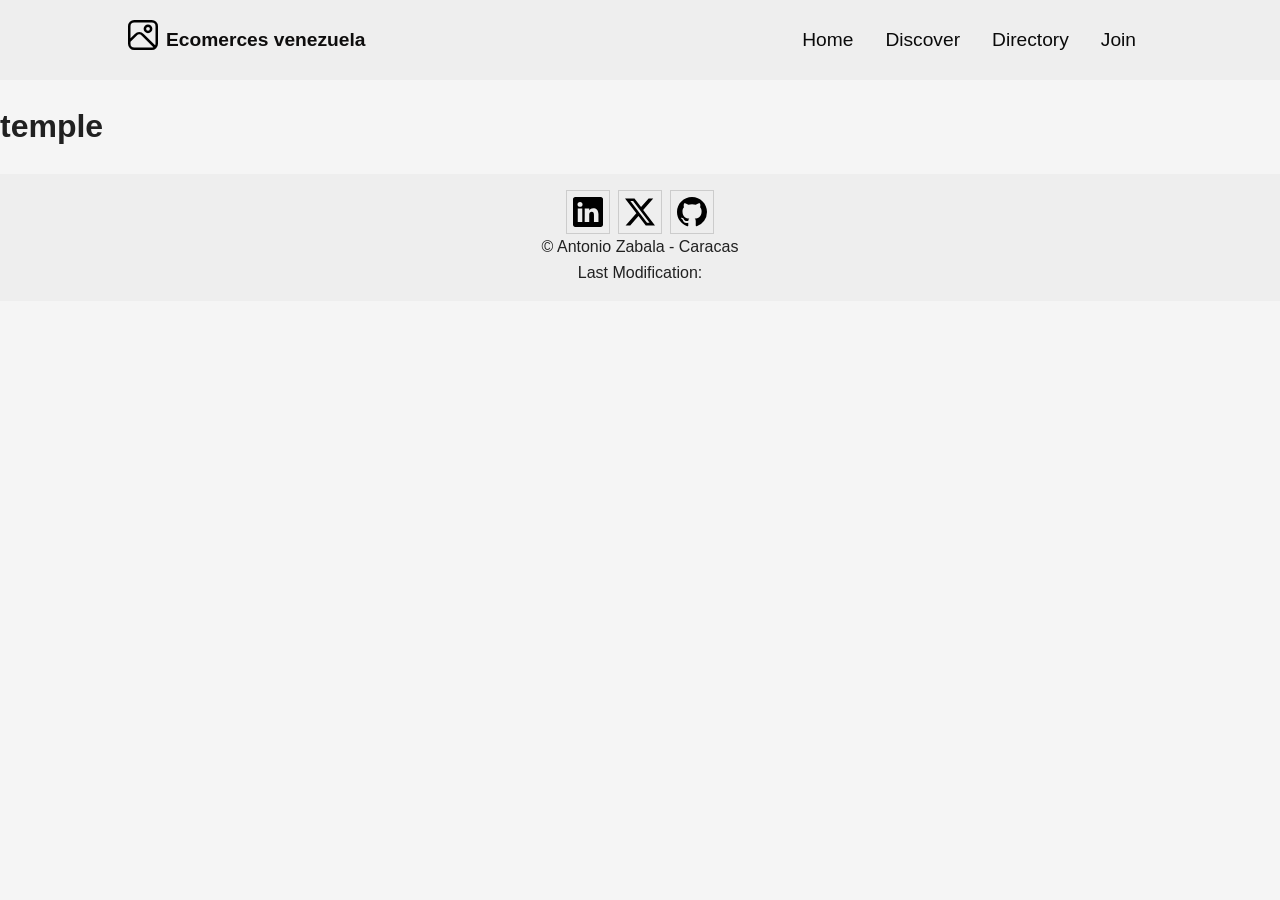
==== chamber/index.html @ d1c955ec "add" ====
<!DOCTYPE html>
<html lang="en">

<head>
    <meta charset="UTF-8">
    <meta name="viewport" content="width=device-width, initial-scale=1.0">
    <title>WDD 231 | Antonio zabala- Directory</title>
    <meta name="description" content="Course portal homepage for WDD 231 focusing on web frontend development.">
    <meta name="author" content="antonio zabala">
    <!---style meta twitter here-->
    <meta property="og:title" content="WDD 231 Directory | Antonio Zabala Course Assignment">
    <meta property="og:description"
        content="Explore the WDD 231 course directory by Antonio Zabala. Discover campus project links, responsive design resources, and student assignments.">
    <meta property="og:image" content="https://antoniozabala123.github.io/wdd231/index.html">
    <meta property="og:url" content="https://github.io">

    <!---style sheet here-->
    <link rel="preconnect" href="https://fonts.googleapis.com">
    <link rel="preconnect" href="https://fonts.gstatic.com" crossorigin>
    <link href="https://fonts.googleapis.com/css2?family=Roboto:wght@400;700&display=swap" rel="stylesheet">

    <link rel="icon" href="images/usuario-graduado.svg" type="image/x-icon">

    <link rel="stylesheet" href="styles/normalize.css">
    <link rel="stylesheet" href="styles/home.css">
    <script src="scripts/home.js" defer></script>


</head>


<body>
    <!---header here-->
        <header>
            <div class="logo">
                <span class="logo-icon"><img src="images/imagen.svg" alt="site logo" width="30" height="40"></span>
                <span class="logo-text">Ecomerces venezuela</span>
            </div>
            <button id="menu" aria-label="Open navigation menu" aria-expanded="false">☰</button>
            <nav aria-label="Main Navigation">
                <ul>
                    <li><a href="#" class="active">Home</a></li>
                    <li><a href="#">Discover</a></li>
                    <li><a href="#">Directory</a></li>
                    <li><a href="#">Join</a></li>
                </ul>
            </nav>
                  </header>
    <main>
        <h1>temple</h1>
    </main>

        <footer>
        <div class="social">
            <a href="https://www.linkedin.com/" target="_blank"><img src="images/linkedin.svg" alt="linked in"
                    width="16" height="16"></a>
            <a href="https://x.com/home" target="_blank"><img src="images/twitter-x.svg" alt="twitter" width="16"
                    height="16"></a>
            <a href="https://github.com" target="_blank"><img src="images/github.svg" alt="github" width="16"
                    height="16"></a>
        </div>
        <p>&copy; <span id="currentYear"></span> Antonio Zabala - Caracas</p>
        <p>Last Modification: <span id="lastModified"></span></p>
    </footer>
</body>

</html>
---- chamber/styles/home.css ----
* {
    margin: 0;
    padding: 0;
    box-sizing: border-box;
}

body {
    font-family: 'Open Sans', sans-serif;
    color: #212121;
    background-color: #F5F5F5;
    line-height: 1.6;
}

header {
    background-color: #eee;
    display: flex;
    align-items: center;
    justify-content: space-between;
    padding: 0 10%;
    min-height: 80px;
}

.logo {
    display: flex;
    align-items: center;
    gap: 0.5rem;
    font-size: 1.2rem;
    font-weight: bold;
}

.logo-text {
    color: #0e0d0d;
}


nav ul {
    list-style: none;
    display: flex;
    flex-direction: row;
    justify-content: flex-end;
}

nav a {
    display: block;
    color: #0a0a0a;
    text-align: center;
    padding: 1rem;
    text-decoration: none;
    font-size: larger;
    flex: 1 1 100%;
}

#menu {
    display: none;
    font-size: 2rem;
    background: none;
    border: none;
    color: rgb(26, 24, 24);
    cursor: pointer;
    padding: 0.5rem;
    position: absolute;
    
        top: 0.8rem;
        right: 3rem;
}

footer {
    background-color: #eee;
    padding: 1rem 10px;
    text-align: center;
}

.social {
    display: flex;
    justify-content: center;
    column-gap: 8px;
}

.social a {
    display: flex;
    justify-content: center;
    align-items: center;
    width: 44px;
    height: 44px;
    border: #ccc solid 1px;
}

.social img {
    width: 30px;
    height: 30px;

}
nav a:hover {

    color: #E07A5F;
}

@media (max-width: 768px) {
    h1 {
        font-size: 1.8rem;
    }

    h2,
    h3 {
        font-size: 1.5rem;
    }

    #menu {
        display: block;
        order: 2
        
    }


    header {
        display: flex;
        flex-direction: column;
        justify-content: center;
        align-items: center;
        padding: 1rem 5%;
        color: #fff;
    }

    nav ul {
            display: flex;
            flex-direction: column;
            align-items: center;
            padding: 0;
            margin: 0;
                 }
        
    nav {
        display: none;
        width: 100%;
        order: 3;
    }

    nav.open {
        display: flex;
        flex-direction:column;
        display: block;
        width: 100%;
        text-align: center;
        
    }}
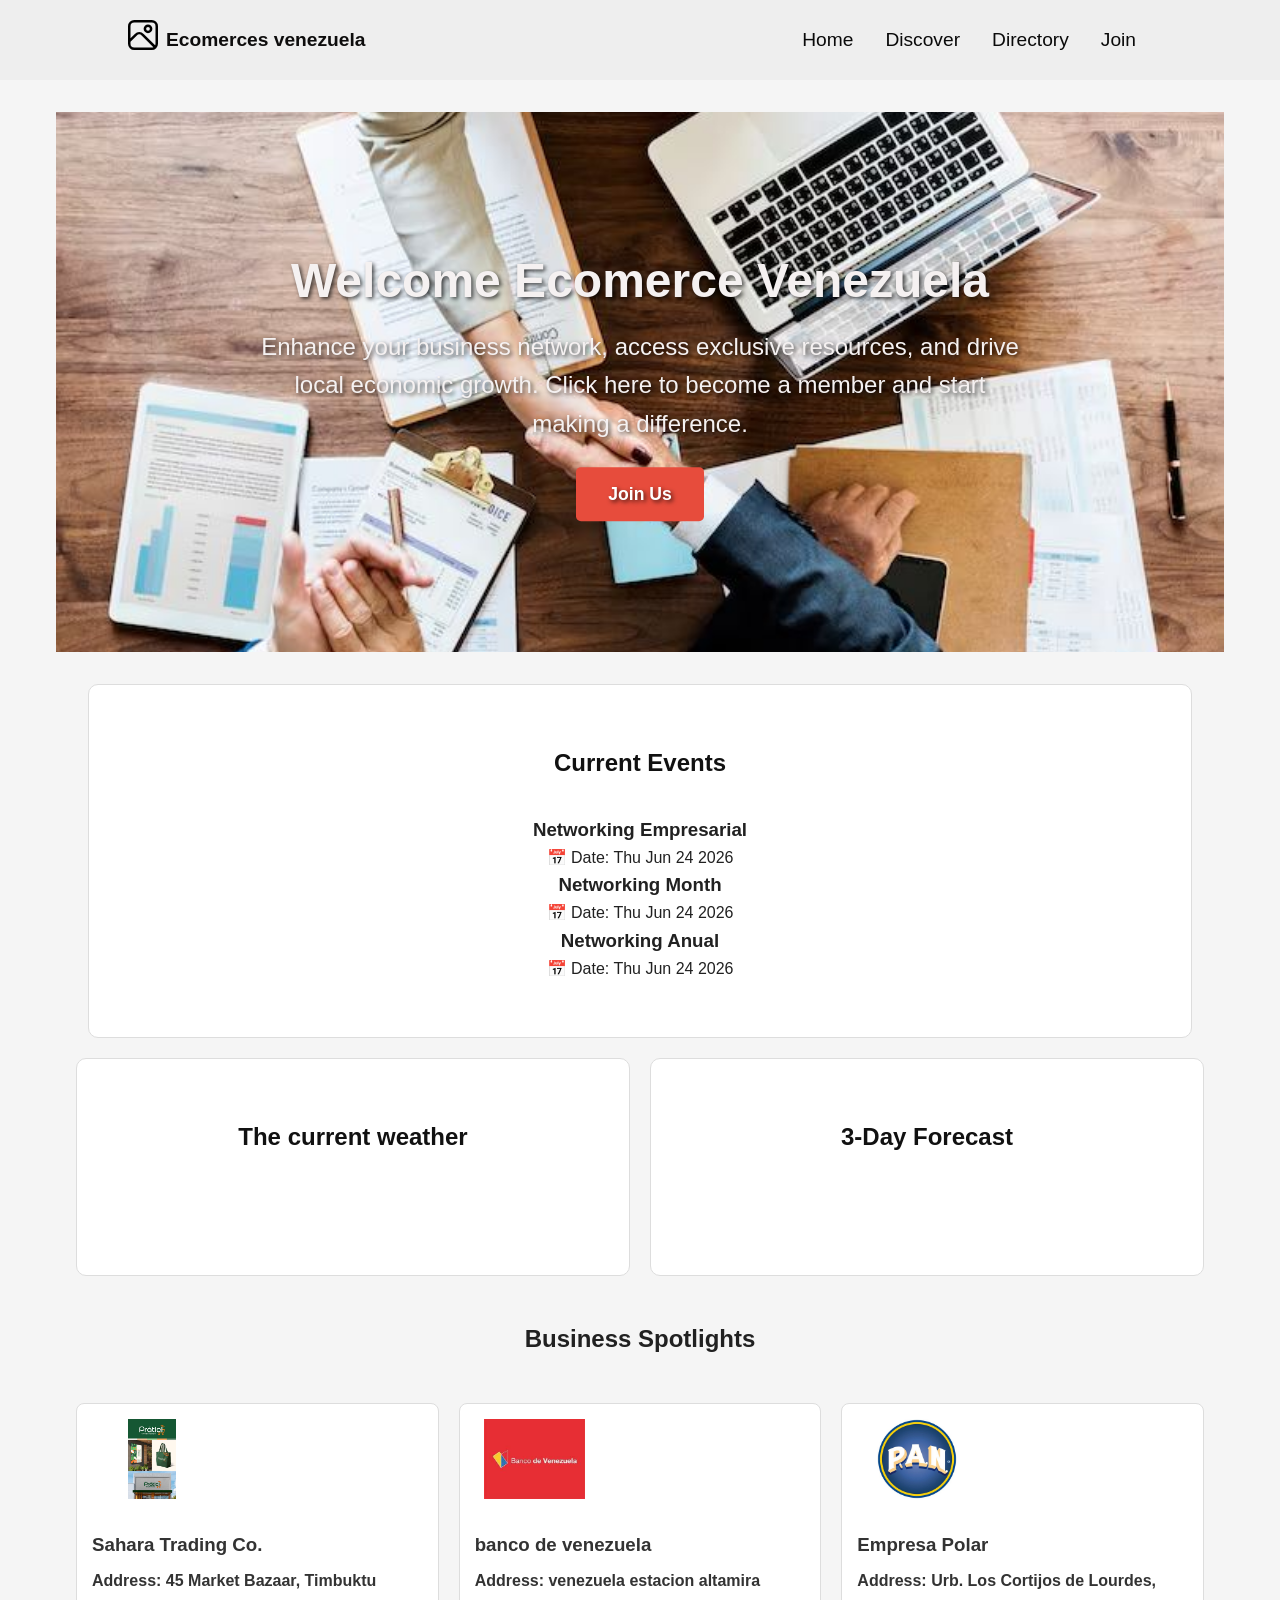
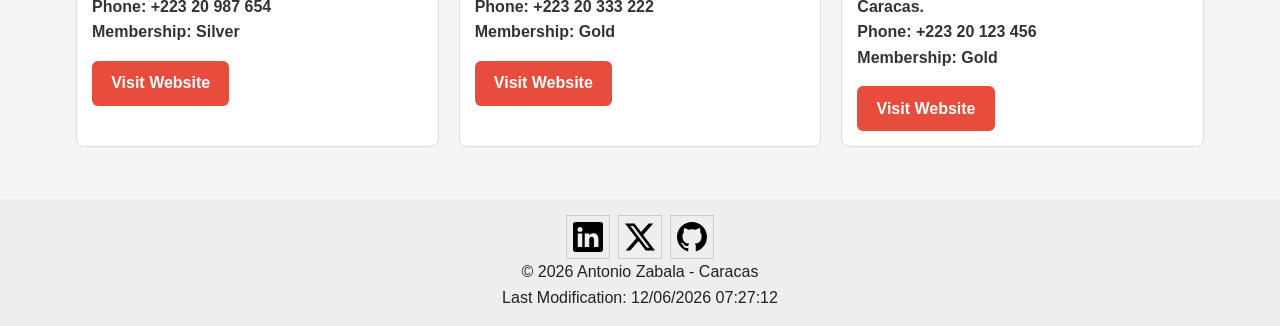
==== commit 6597fe49: "add" ====
--- a/chamber/index.html
+++ b/chamber/index.html
@@ -45,10 +45,71 @@
                     <li><a href="#">Join</a></li>
                 </ul>
             </nav>
-                  </header>
-    <main>
-        <h1>temple</h1>
+    </header>
+        <main>
+            <!-- HERO SECTION -->
+            <section class="hero">
+                <picture>
+                    <source media="(max-width: 600px)" srcset="images/negocio.jpg">
+                    <source media="(max-width: 1024px)" srcset="images/negocio.jpg">
+                    <img src="images/negocio.jpg"Ciudad y Cámara de Comercio" loading="lazy">
+                </picture>
+                <div class="hero-content">
+                    <h2>Welcome Ecomerce Venezuela</h2>
+                    <p>Enhance your business network, access exclusive resources, and drive local economic growth.
+                    
+                    Click here to become a member and start making a difference.</p>
+                    <a href="join.html" class="cta-button">Join Us</a>
+                </div>
+            </section>
+            <div class="home-grid">
+                <section class="card events">
+                    <h2>Current Events</h2>
+                    <div class="events-list">
+            
+                    
+                        <div class="events-items">
+                            <h3>Networking Empresarial</h3>
+                            <p>📅 Date: Thu Jun 24 2026</p>
+                        </div>
+            
+                        
+                        <div class="events-items">
+                            <h3>Networking Month</h3>
+                            <p>📅 Date: Thu Jun 24 2026</p>
+                        </div>
+            
+            
+                        <div class="events-items">
+                            <h3>Networking Anual</h3>
+                            <p>📅 Date: Thu Jun 24 2026</p>
+                        </div>
+                    </div> 
+                </section> 
+            </div>
+        <section class="weather">
+            <div class="card">
+                <h2>The current weather</h2>
+                <h4 id="town"></h4>
+                <h4 id="day"></h4>
+                <img id="graphic" src="" alt="">
+                <p id="description"></p>
+                <p id="temperature"></p>
+            </div>
+            <div class="card">
+                <h2>3-Day Forecast</h2>
+                <div class="forecast-container" id="forecast-container">
+                </div>
+            </div>
+    </section>
+
+    <section class="spotlights">
+        <h5>Business Spotlights</h5>
+        <div id="spotlights" class="spotlight-grid"></div>
+    </section>
+
     </main>
+    
 
         <footer>
         <div class="social">
--- a/chamber/styles/home.css
+++ b/chamber/styles/home.css
@@ -10,12 +10,18 @@
     background-color: #F5F5F5;
     line-height: 1.6;
 }
-
+main {
+    margin: 2rem auto;
+    padding: 0 1rem;
+    max-width: 1200px;
+    width: 100%;
+}
 header {
     background-color: #eee;
     display: flex;
     align-items: center;
     justify-content: space-between;
+    position: sticky;
     padding: 0 10%;
     min-height: 80px;
 }
@@ -58,11 +64,202 @@
     color: rgb(26, 24, 24);
     cursor: pointer;
     padding: 0.5rem;
+    top: 0.8rem;
+    right: 3rem;
+}
+
+/*****************/
+.weather {
+    display: grid;
+    grid-template-columns: 1fr 1fr ;
+    gap: 20px;
+    width: 100%;
+    padding: 20px;
+    box-sizing: border-box;
+}
+
+.card {
+    background: #fff;
+    border: 1px solid #ddd;
+    border-radius: 10px;
+    text-align: center;
+}
+
+.card h2 {
+    margin: .2rem 0;
+}
+
+.card #description {
+    text-transform: capitalize;
+    color: #131212;
+    margin: .3rem 0;
+}
+
+.card #temperature {
+    font-size: 1.5rem;
+    color: #080808;
+    margin: .2rem 0;
+}
+
+/*************** Hero***********/
+
+.hero {
+    position: relative;
+    width: 100%;
+    height: 60vh;
+    min-height: 300px;
+    overflow: hidden;
+    margin-bottom: 2rem;
+}
+
+.hero picture {
+    width: 100%;
+    height: 100%;
+    display: block;
+}
+
+.hero img {
+    width: 100%;
+    height: 100%;
+    object-fit: cover;
+}
+
+.hero-content {
     position: absolute;
-    
-        top: 0.8rem;
-        right: 3rem;
-}
+    top: 50%;
+    left: 50%;
+    transform: translate(-50%, -50%);
+    text-align: center;
+    color: rgb(245, 241, 241);
+    text-shadow: 2px 2px 4px rgba(0, 0, 0, 0.7);
+    padding: 1rem;
+    width: 90%;
+    max-width: 800px;
+}
+
+.hero-content h2 {
+    font-size: clamp(1.5rem, 5vw, 3rem);
+    margin-bottom: 0.5rem;
+}
+
+.hero-content p {
+    font-size: clamp(1rem, 2vw, 1.5rem);
+    margin-bottom: 1.5rem;
+}
+
+.cta-button {
+    display: inline-block;
+    padding: 0.8rem 2rem;
+    background-color: #e74c3c;
+    color: white;
+    text-decoration: none;
+    border-radius: 5px;
+    font-weight: bold;
+    font-size: 1.1rem;
+    transition: background-color 0.3s, transform 0.3s;
+}
+
+.cta-button:hover {
+    background-color: #c0392b;
+    transform: scale(1.05);
+}
+
+
+/*************** hero ***********/
+
+/***************** events *************/
+.home-grid {
+    display: grid;
+    grid-template-columns: 1fr;
+    gap: 3rem;
+    max-width: 1200px;
+    margin: 0 auto;
+    padding: 0 2rem;
+}
+
+.card {
+    background: #fff;
+    border-radius: 10px;
+    text-align: center;
+    padding: 3.5rem;
+    }
+
+
+.card h2 {
+    color: #111111;
+    padding-bottom: 0.5rem;
+    margin-bottom: 1.5rem;
+}
+
+
+.event-item {
+    margin-bottom: 1.5rem;
+    padding: 1rem;
+    background: #f8f9fa;
+    border-radius: 5px;
+}
+
+.event-item h3 {
+    margin: 0 0 0.5rem 0;
+    color: #ccc;
+}
+
+.event-item p {
+    font-size: 1.5rem;
+    color: #080808;
+    margin: .2rem 0;
+}
+/***************** events *************/
+
+/********** spotlights********/
+#spotlights {
+    display: grid;
+    grid-template-columns: 1fr 1fr 1fr;
+    gap: 20px;
+    width: 100%;
+    padding: 20px;
+    box-sizing: border-box;
+}
+h5 {
+    margin: 1rem auto;
+    padding: 0.5rem;
+    text-align: center;
+    font-size: 1.5rem;
+}
+.member-card img {
+    width: 120px;
+    height: 80px;
+    object-fit: contain;
+    margin-bottom: 1rem;
+}
+
+.member-card h3 {
+    margin: 0.5rem 0;
+    color: #333;
+}
+
+.member-card p {
+    font-weight: bold;
+    color: #333;
+}
+.member-card {
+    background: #fff;
+    border: 1px solid #ddd;
+    border-radius: 8px;
+    padding: 15px;
+}
+
+.member-card a {
+    display: inline-block;
+    margin-top: 1rem;
+    padding: 0.6rem 1.2rem;
+    background-color: #e74c3c;
+    color: #fff;
+    text-decoration: none;
+    border-radius: 6px;
+    font-weight: bold;
+}
+
 
 footer {
     background-color: #eee;
@@ -90,6 +287,7 @@
     height: 30px;
 
 }
+
 nav a:hover {
 
     color: #E07A5F;
@@ -108,7 +306,6 @@
     #menu {
         display: block;
         order: 2
-        
     }
 
 
@@ -122,24 +319,27 @@
     }
 
     nav ul {
-            display: flex;
-            flex-direction: column;
-            align-items: center;
-            padding: 0;
-            margin: 0;
-                 }
-        
+        display: flex;
+        flex-direction: column;
+        align-items: center;
+        padding: 0;
+        margin: 0;
+    }
+
     nav {
         display: none;
         width: 100%;
         order: 3;
     }
 
+
     nav.open {
         display: flex;
-        flex-direction:column;
+        flex-direction: column;
         display: block;
         width: 100%;
         text-align: center;
-        
-    }}+
+    }
+
+}
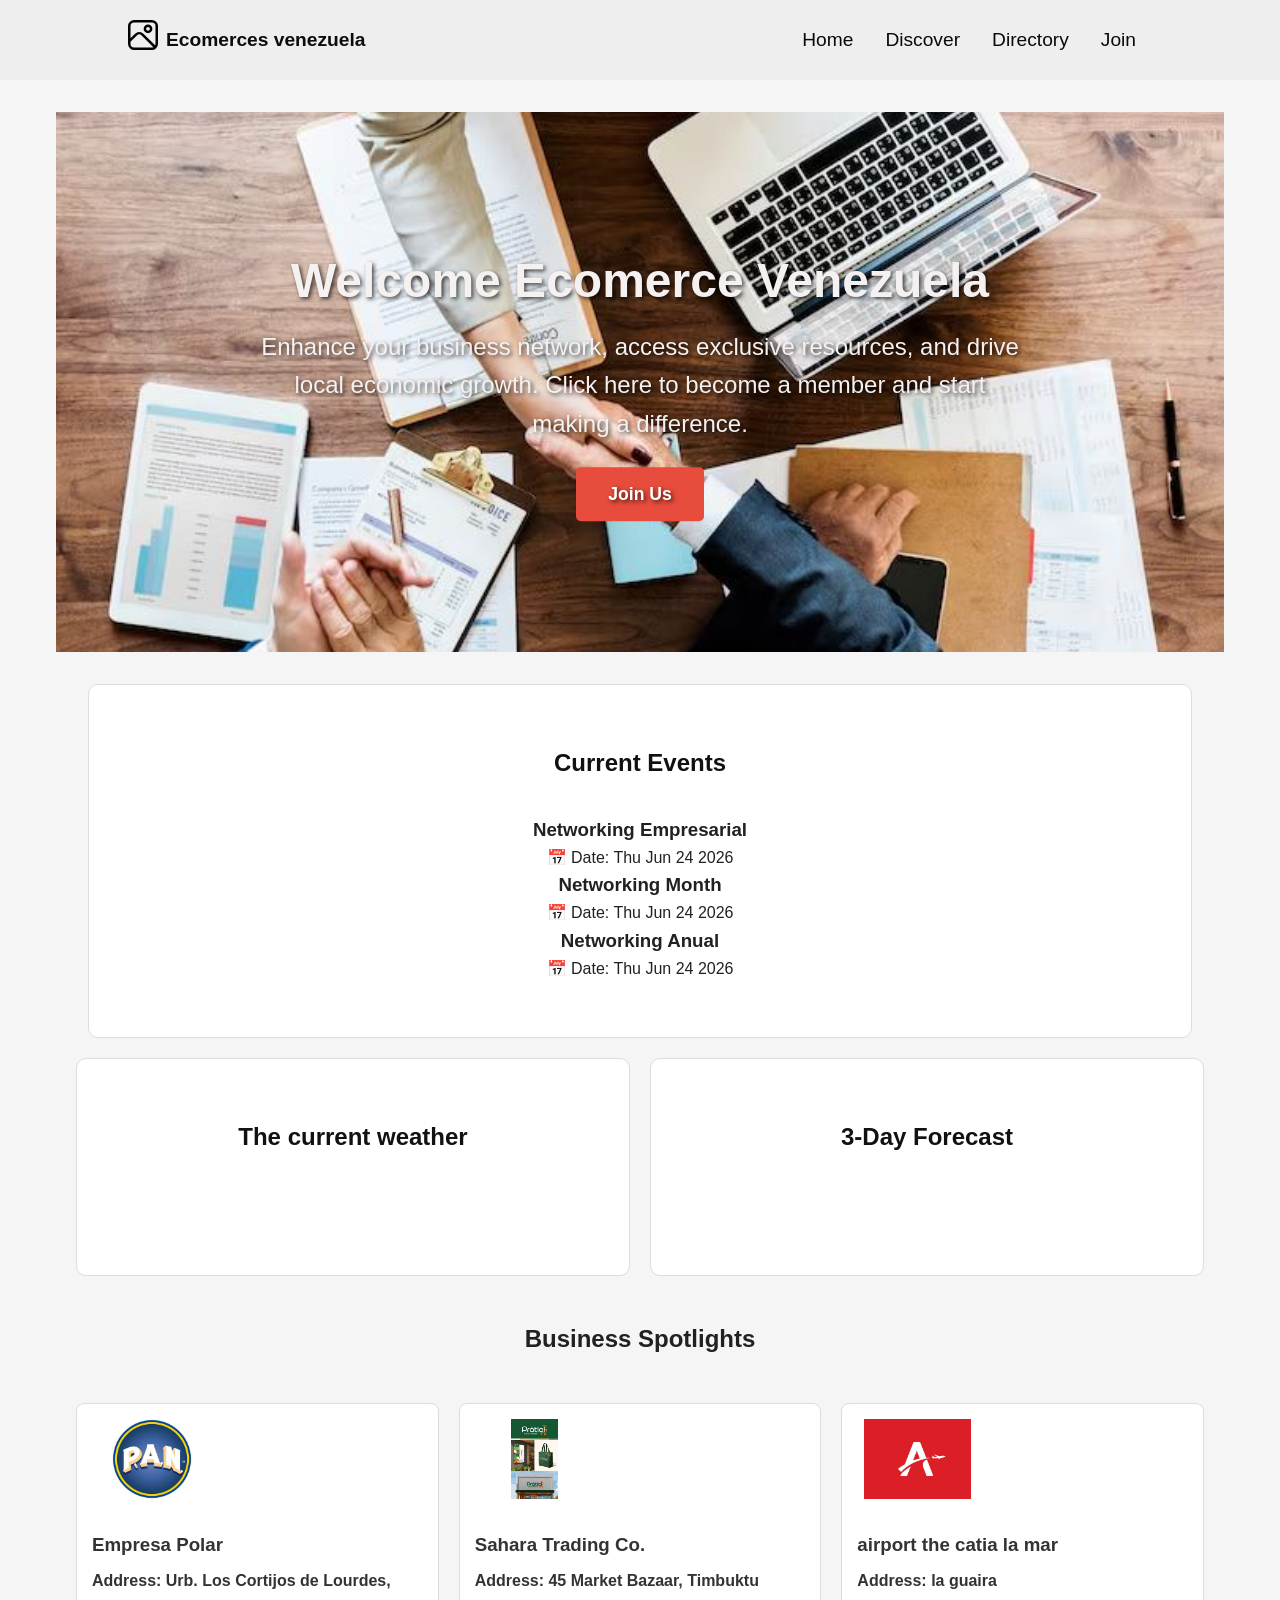
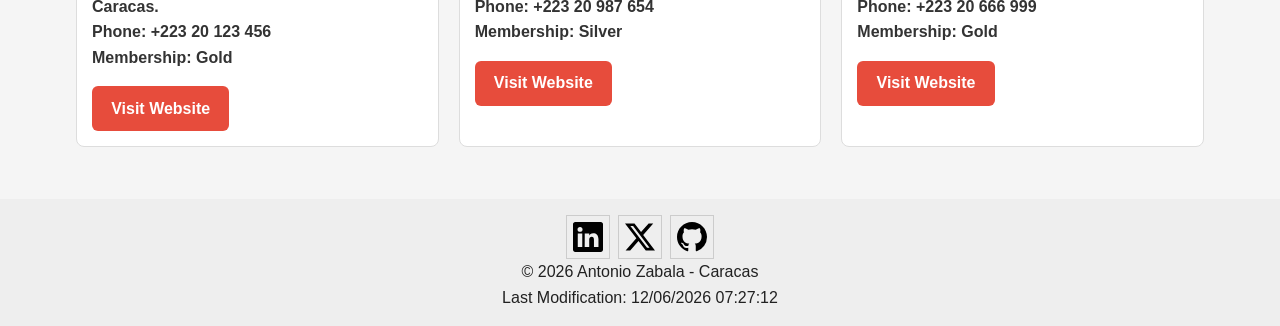
==== commit e52a9d05: "add" ====
--- a/chamber/index.html
+++ b/chamber/index.html
@@ -52,7 +52,7 @@
                 <picture>
                     <source media="(max-width: 600px)" srcset="images/negocio.jpg">
                     <source media="(max-width: 1024px)" srcset="images/negocio.jpg">
-                    <img src="images/negocio.jpg"Ciudad y Cámara de Comercio" loading="lazy">
+                    <img src="images/negocio.jpg" alt="city caracas" loading="lazy">
                 </picture>
                 <div class="hero-content">
                     <h2>Welcome Ecomerce Venezuela</h2>
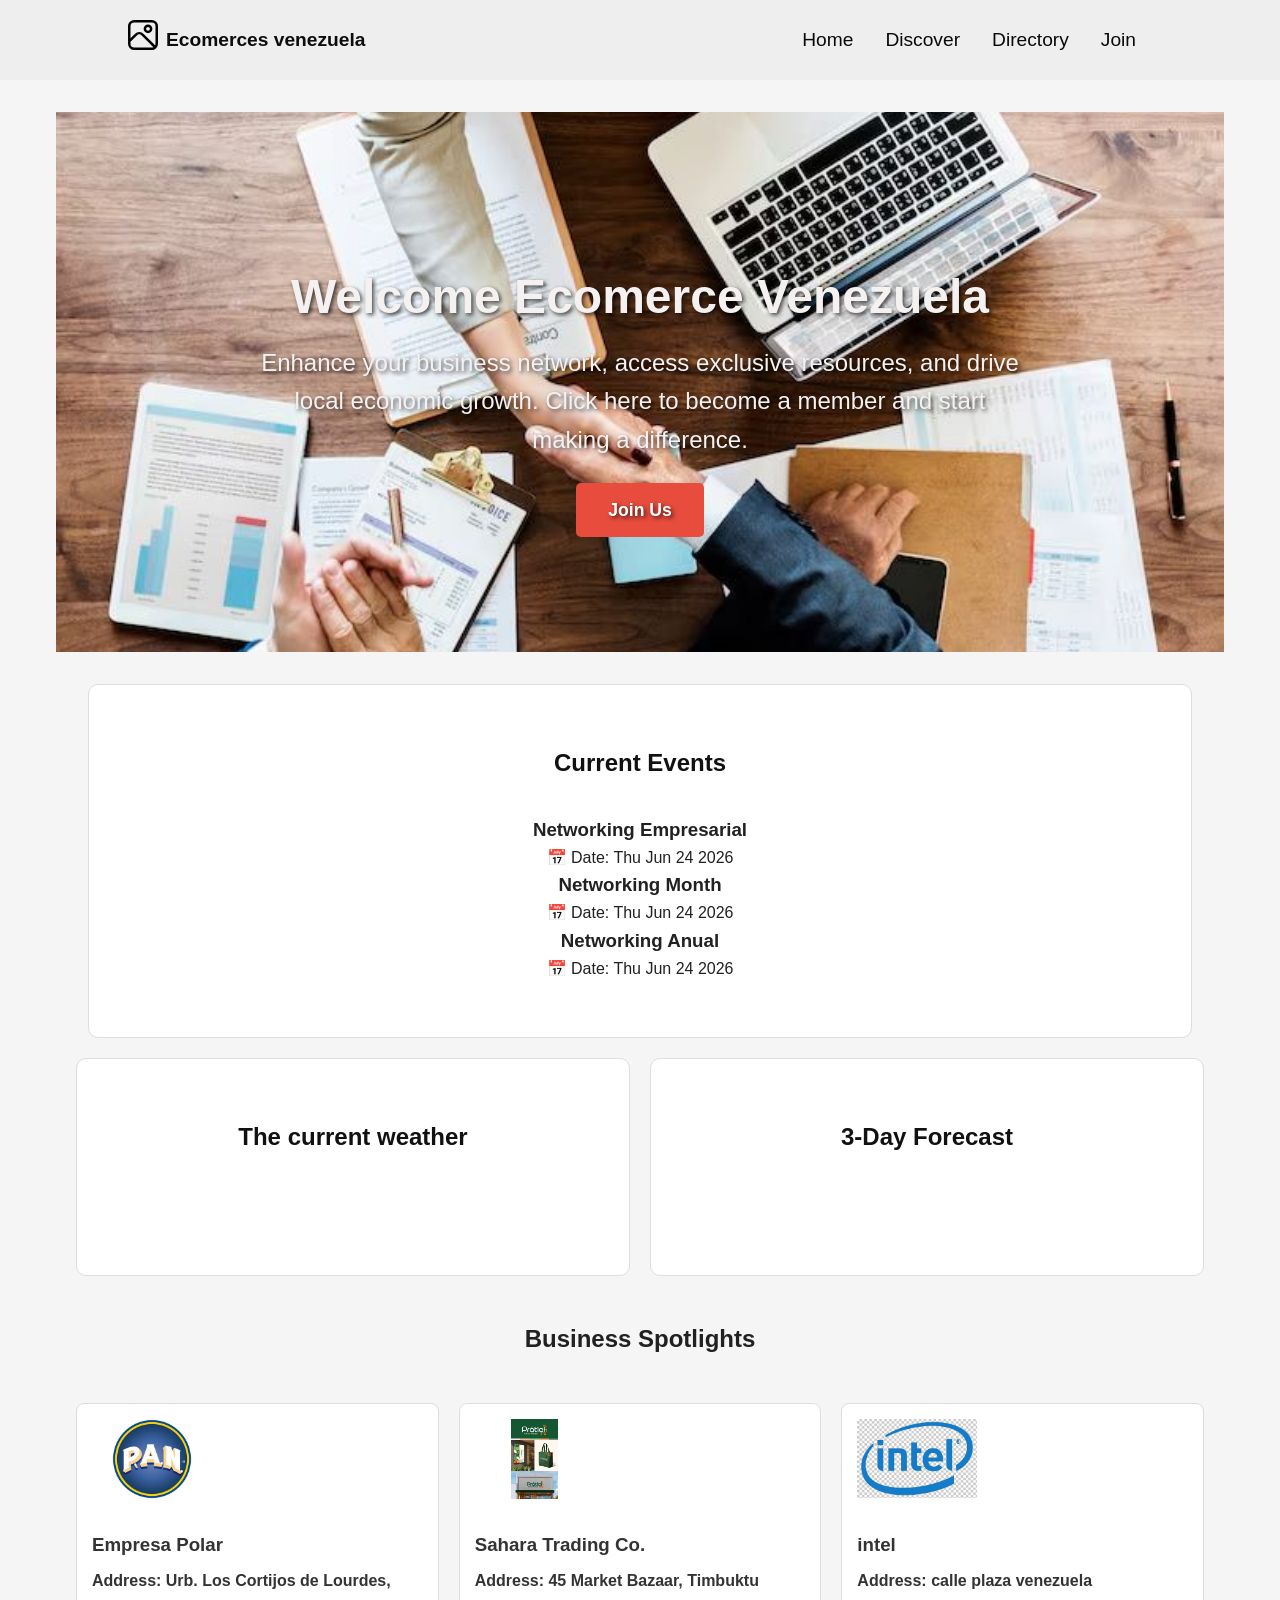
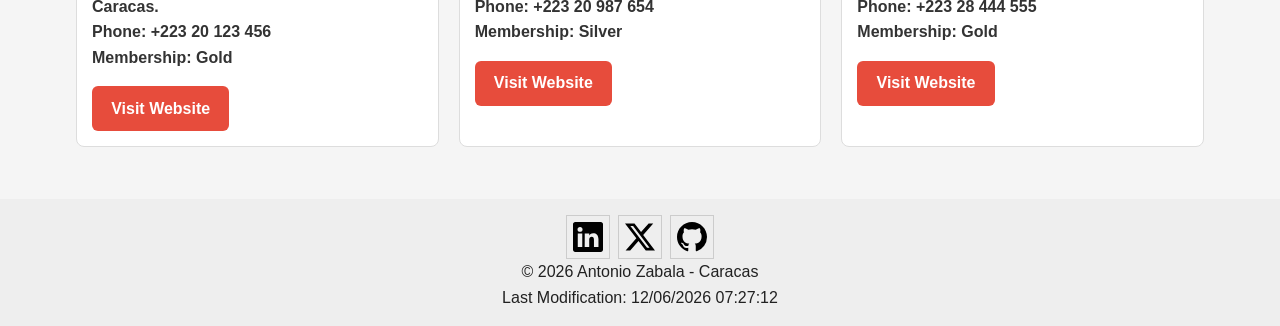
==== commit deaabf92: "add" ====
--- a/chamber/index.html
+++ b/chamber/index.html
@@ -55,7 +55,7 @@
                     <img src="images/negocio.jpg" alt="city caracas" loading="lazy">
                 </picture>
                 <div class="hero-content">
-                    <h2>Welcome Ecomerce Venezuela</h2>
+                    <h1>Welcome Ecomerce Venezuela</h1>
                     <p>Enhance your business network, access exclusive resources, and drive local economic growth.
                     
                     Click here to become a member and start making a difference.</p>
--- a/chamber/styles/home.css
+++ b/chamber/styles/home.css
@@ -137,7 +137,7 @@
     max-width: 800px;
 }
 
-.hero-content h2 {
+.hero-content h1 {
     font-size: clamp(1.5rem, 5vw, 3rem);
     margin-bottom: 0.5rem;
 }
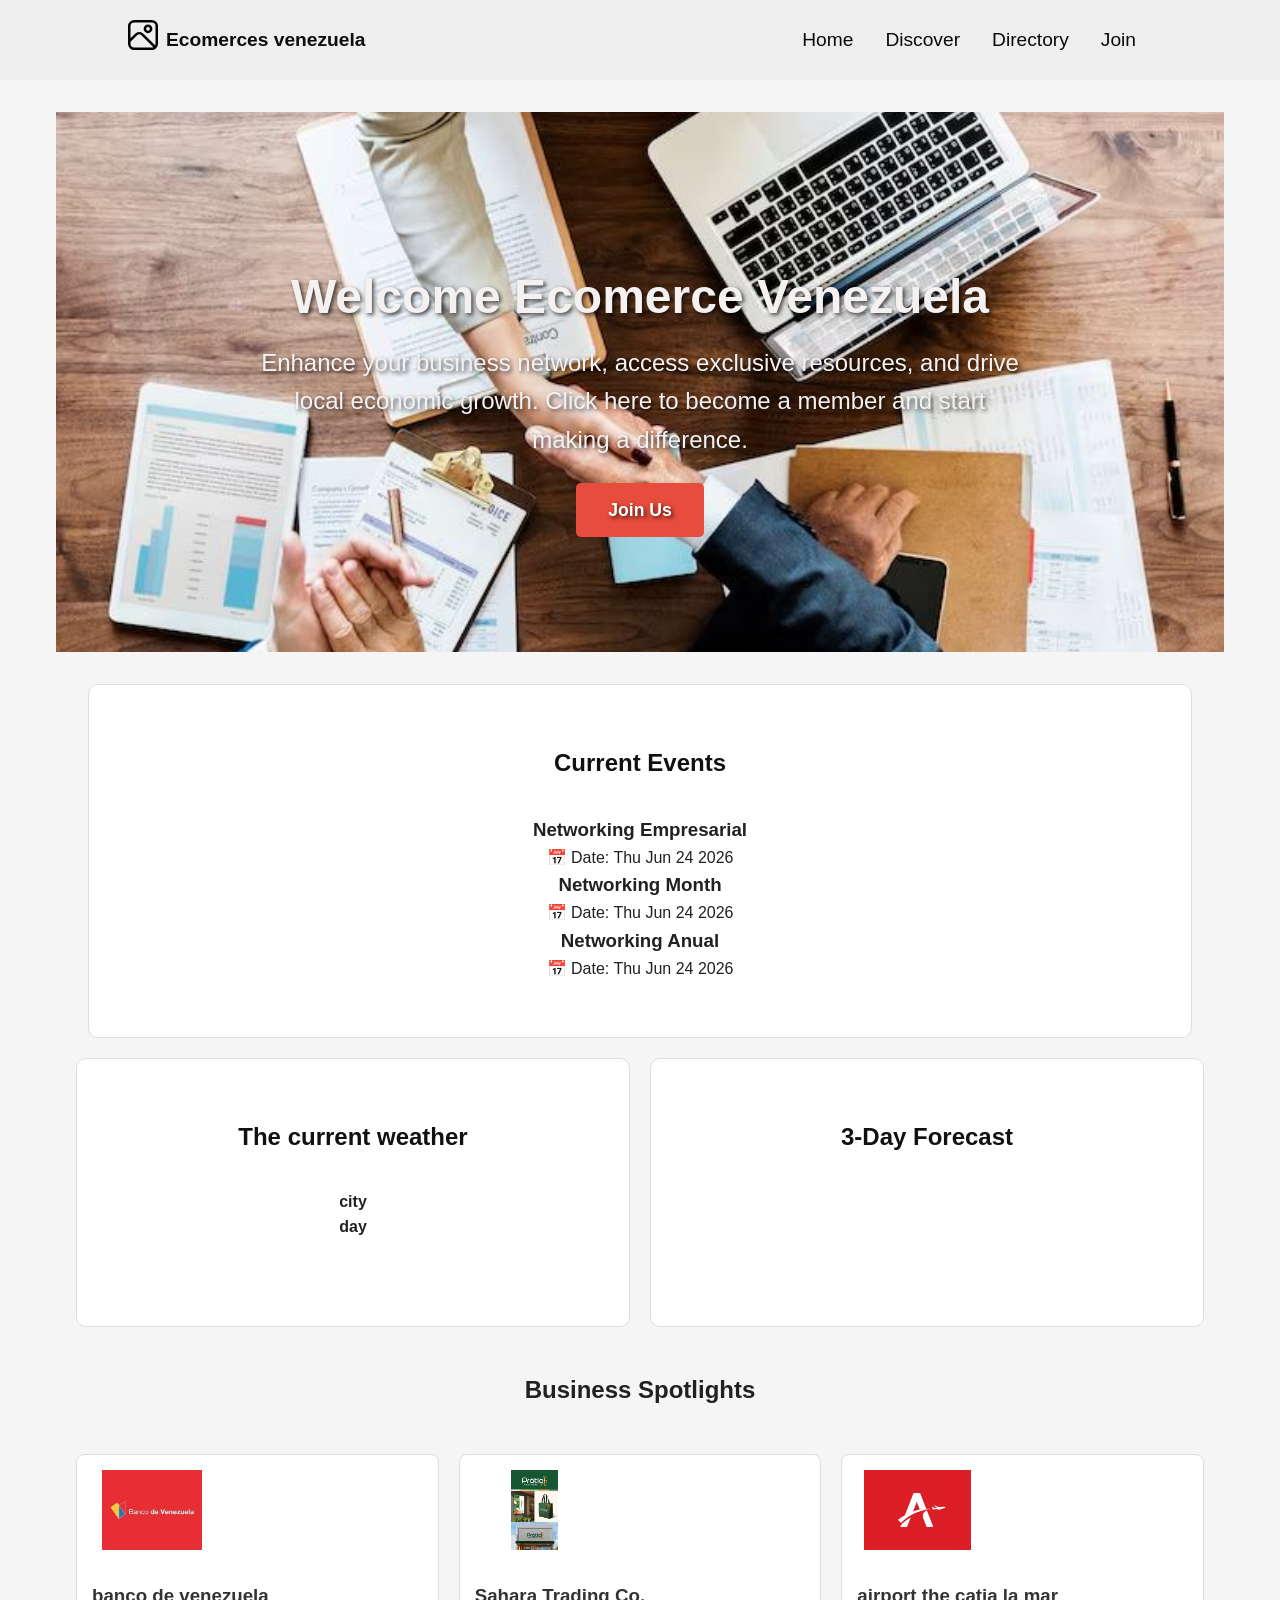
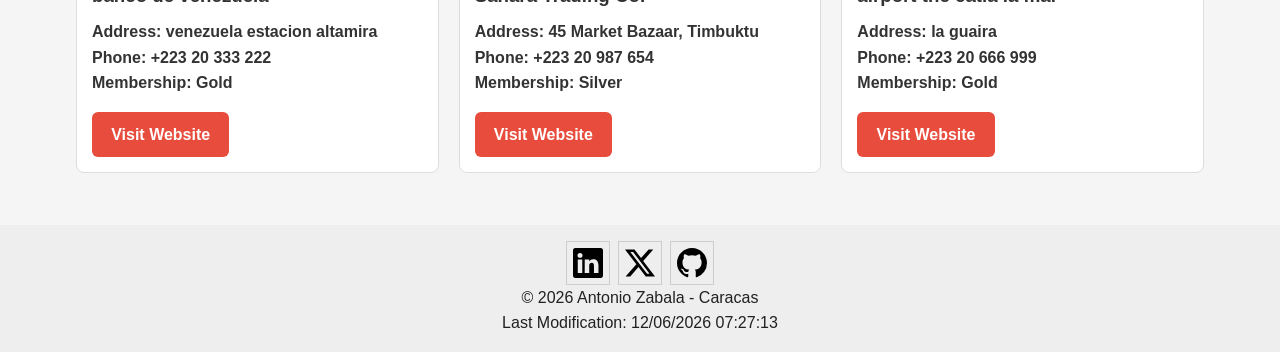
==== commit 31387669: "add" ====
--- a/chamber/index.html
+++ b/chamber/index.html
@@ -90,8 +90,8 @@
         <section class="weather">
             <div class="card">
                 <h2>The current weather</h2>
-                <h4 id="town"></h4>
-                <h4 id="day"></h4>
+                <h4 id="town">city</h4>
+                <h4 id="day">day</h4>
                 <img id="graphic" src="" alt="">
                 <p id="description"></p>
                 <p id="temperature"></p>
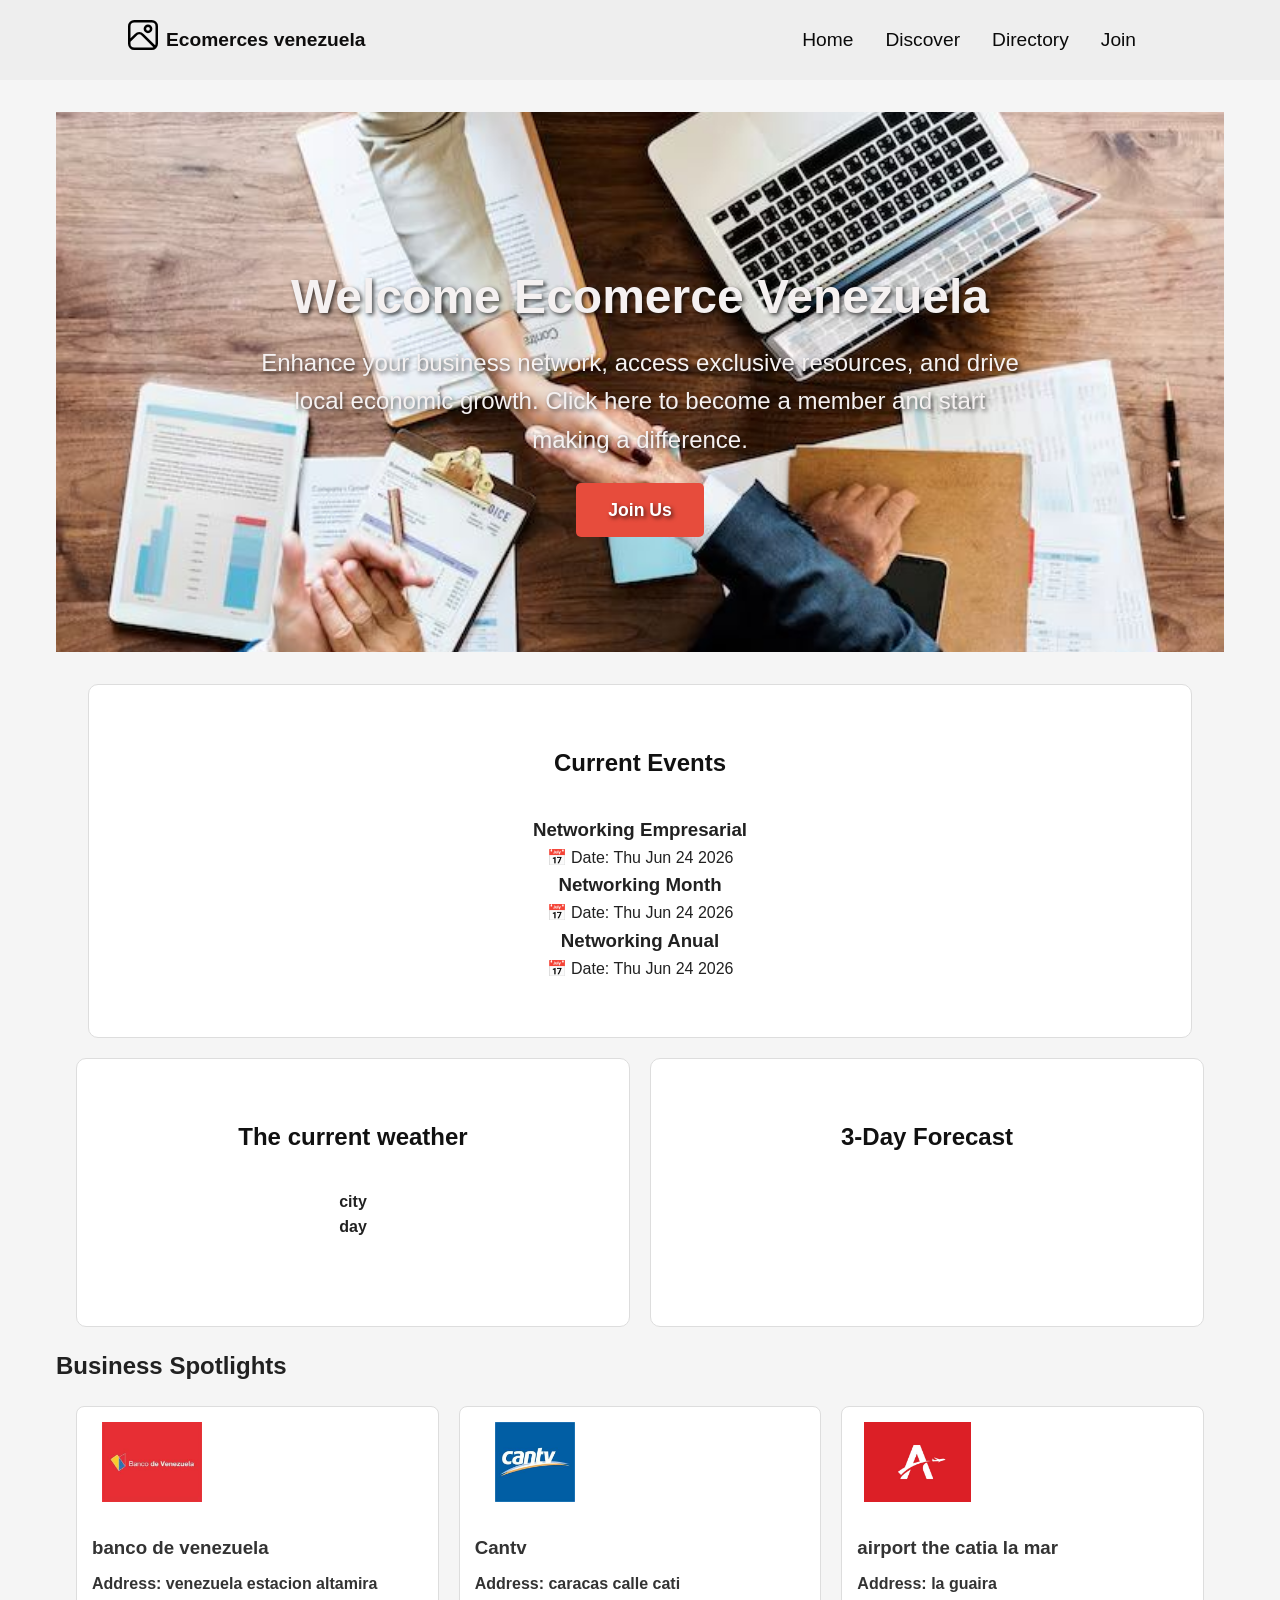
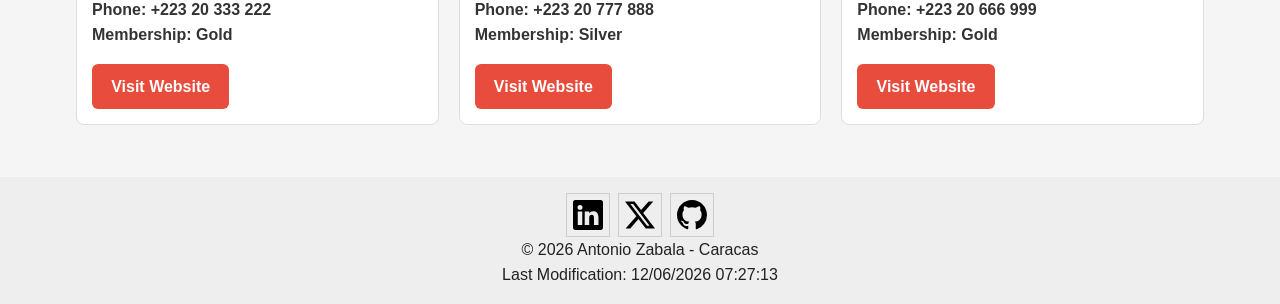
==== commit 071e505e: "add" ====
--- a/chamber/index.html
+++ b/chamber/index.html
@@ -104,7 +104,7 @@
     </section>
 
     <section class="spotlights">
-        <h5>Business Spotlights</h5>
+        <h2>Business Spotlights</h2>
         <div id="spotlights" class="spotlight-grid"></div>
     </section>
 
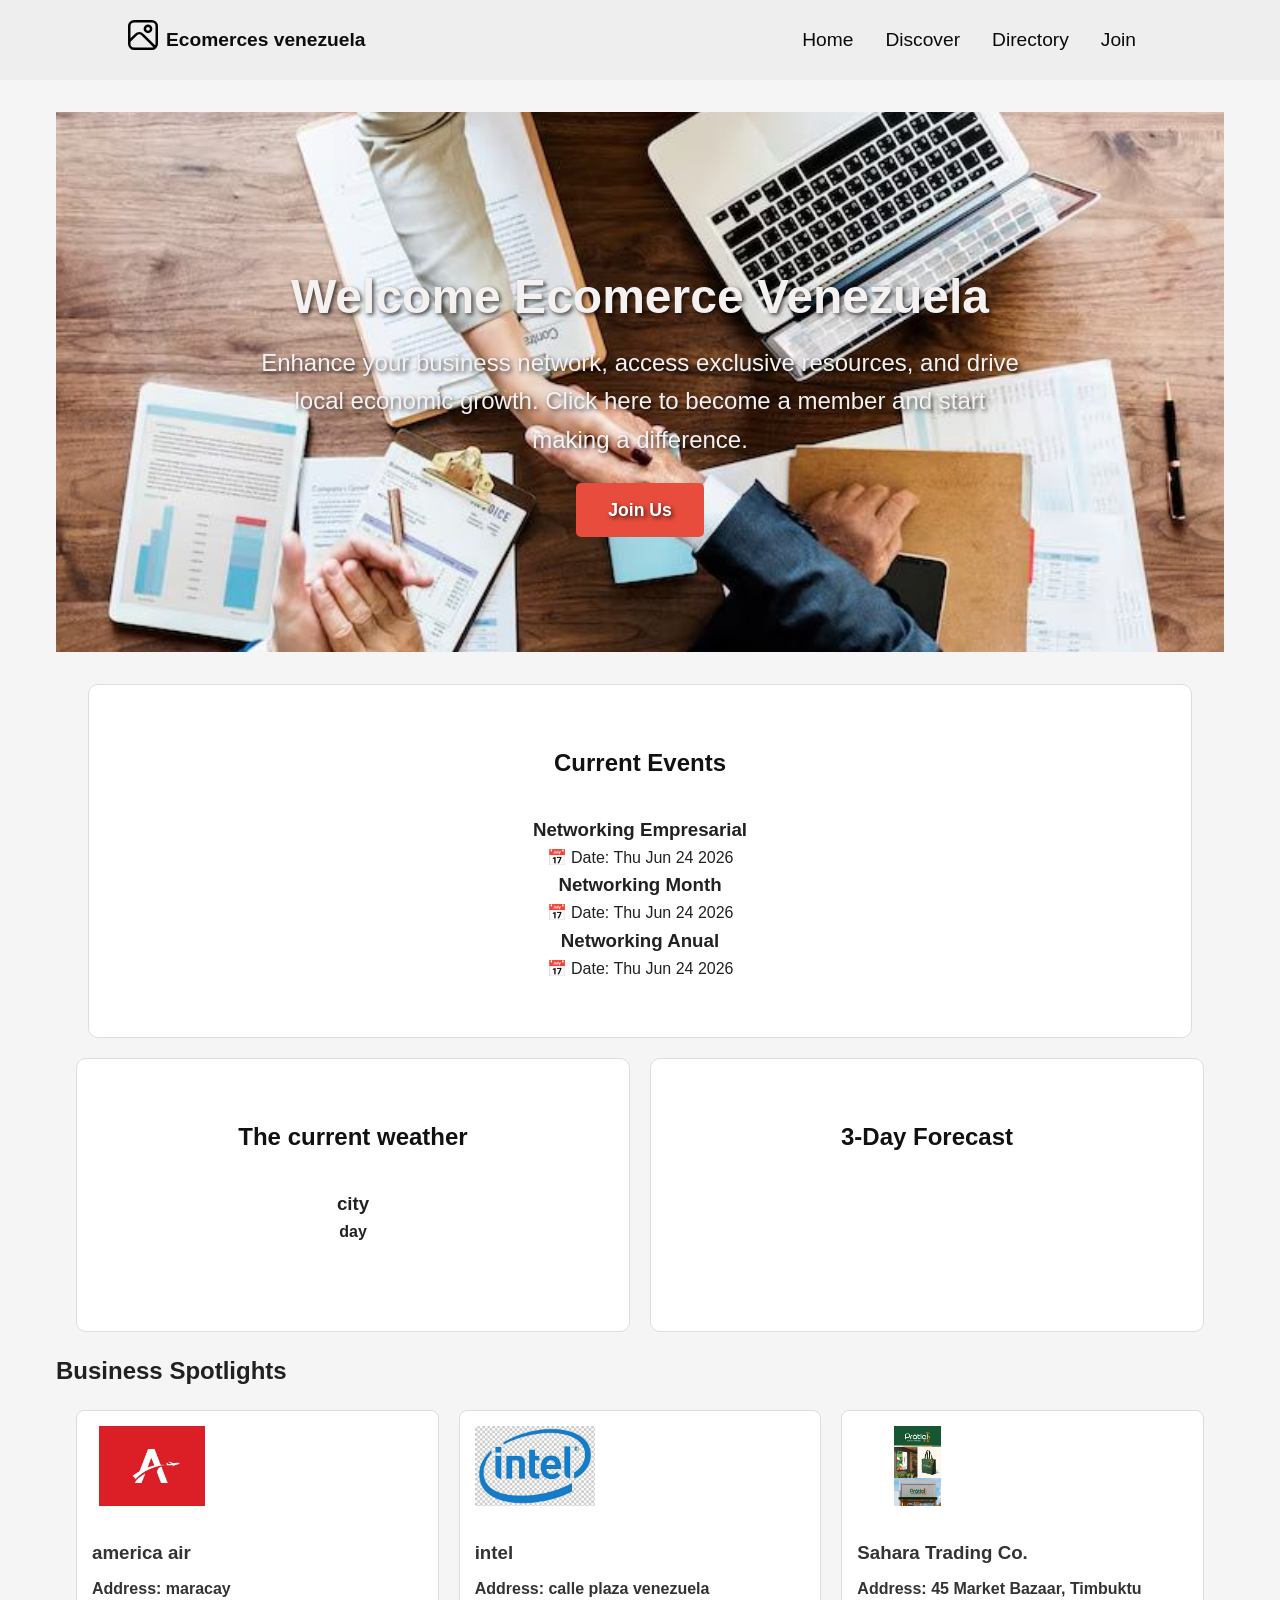
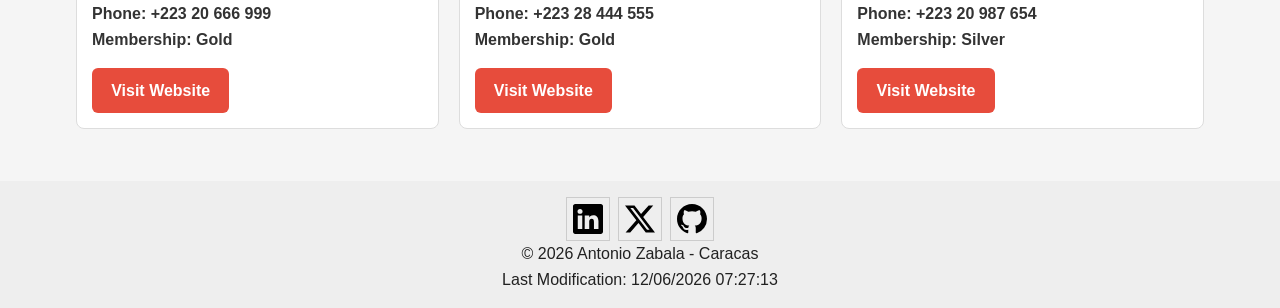
==== commit e99a5dde: "add" ====
--- a/chamber/index.html
+++ b/chamber/index.html
@@ -90,7 +90,7 @@
         <section class="weather">
             <div class="card">
                 <h2>The current weather</h2>
-                <h4 id="town">city</h4>
+                <h3 id="town">city</h3>
                 <h4 id="day">day</h4>
                 <img id="graphic" src="" alt="">
                 <p id="description"></p>
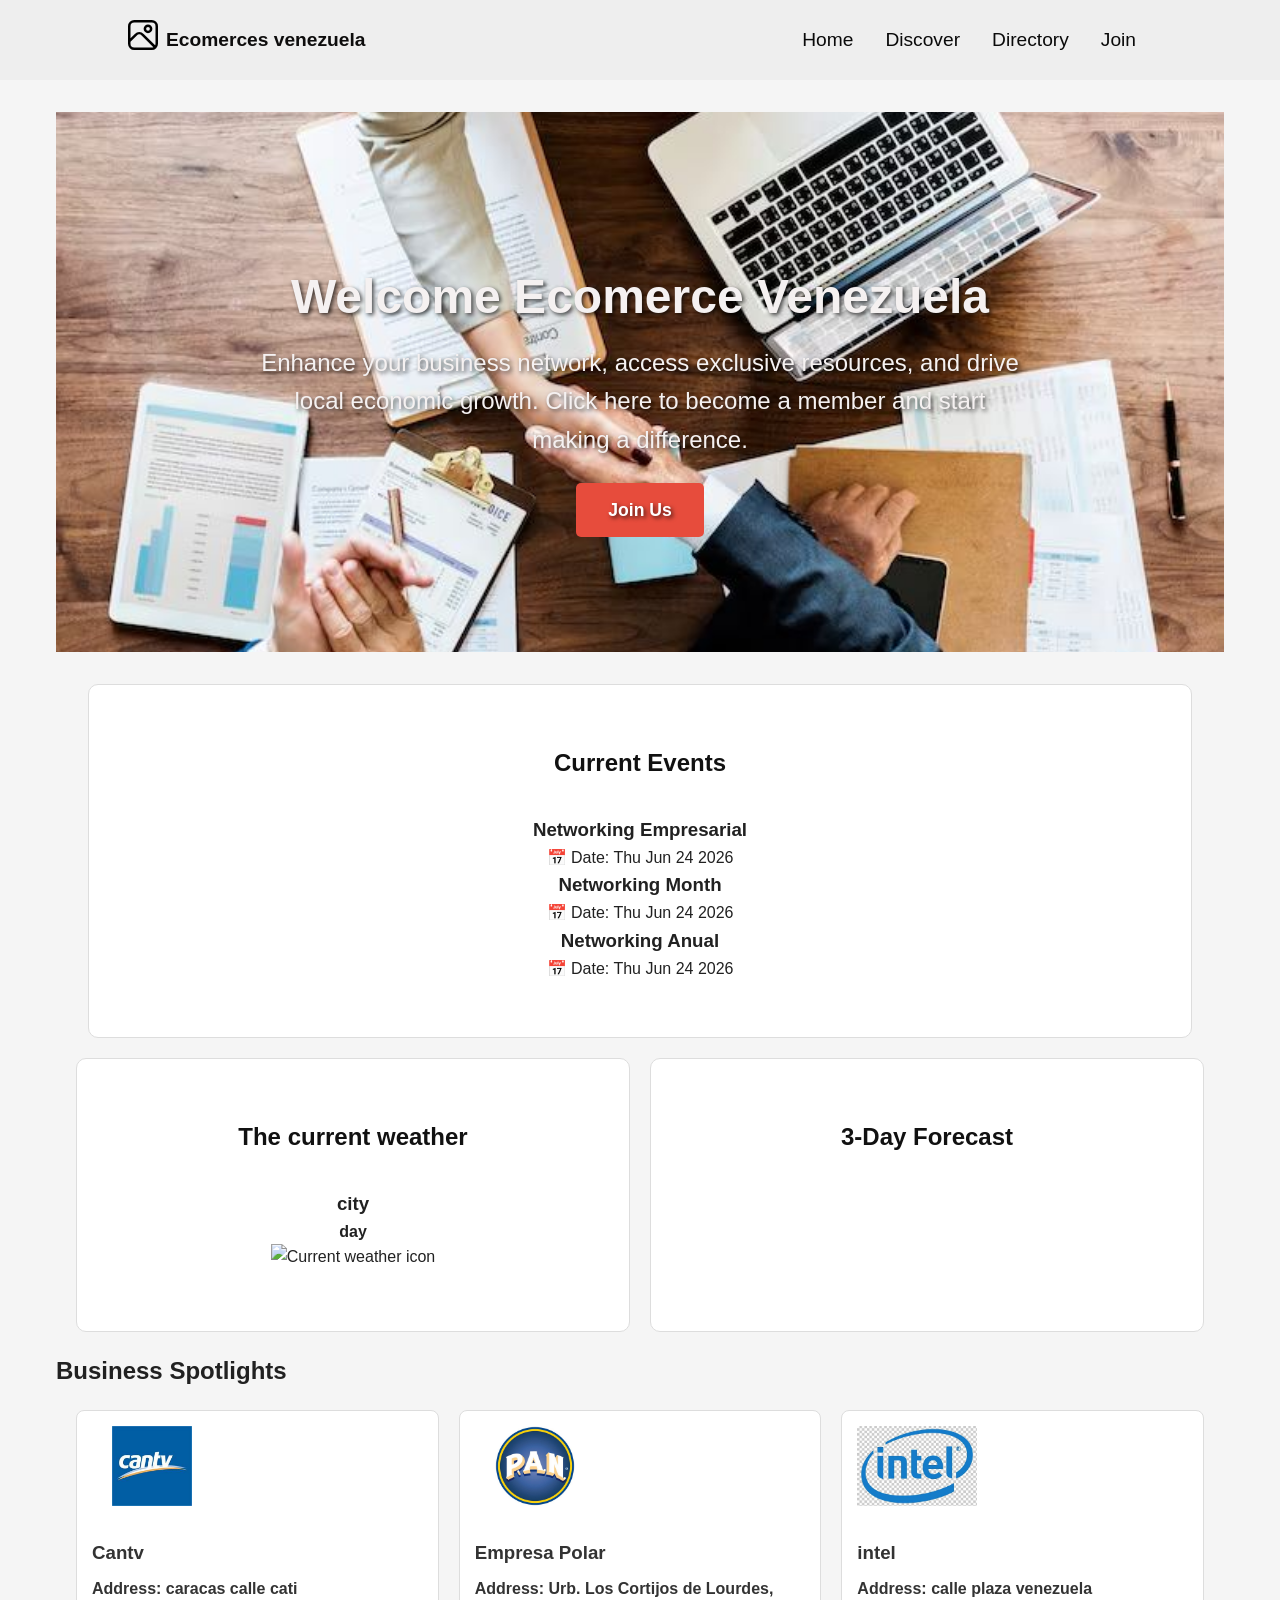
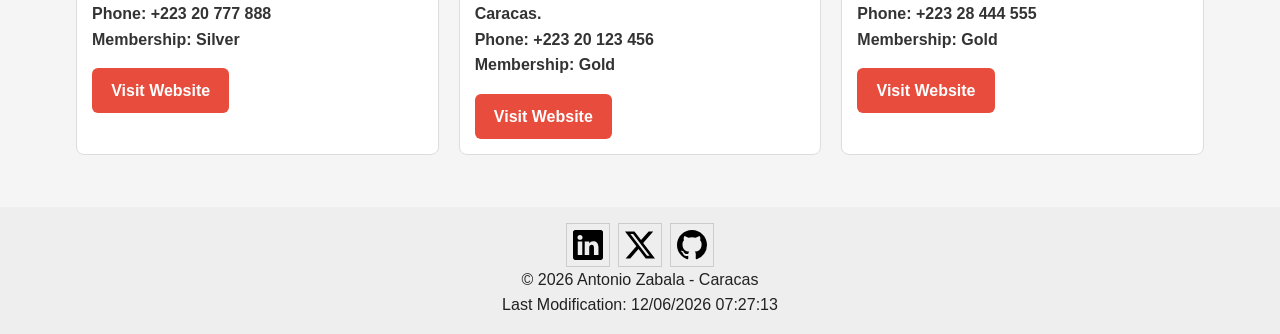
==== commit 95c62e92: "add" ====
--- a/chamber/index.html
+++ b/chamber/index.html
@@ -92,7 +92,7 @@
                 <h2>The current weather</h2>
                 <h3 id="town">city</h3>
                 <h4 id="day">day</h4>
-                <img id="graphic" src="" alt="">
+                <img id="graphic" src="#" alt="Current weather icon">
                 <p id="description"></p>
                 <p id="temperature"></p>
             </div>
